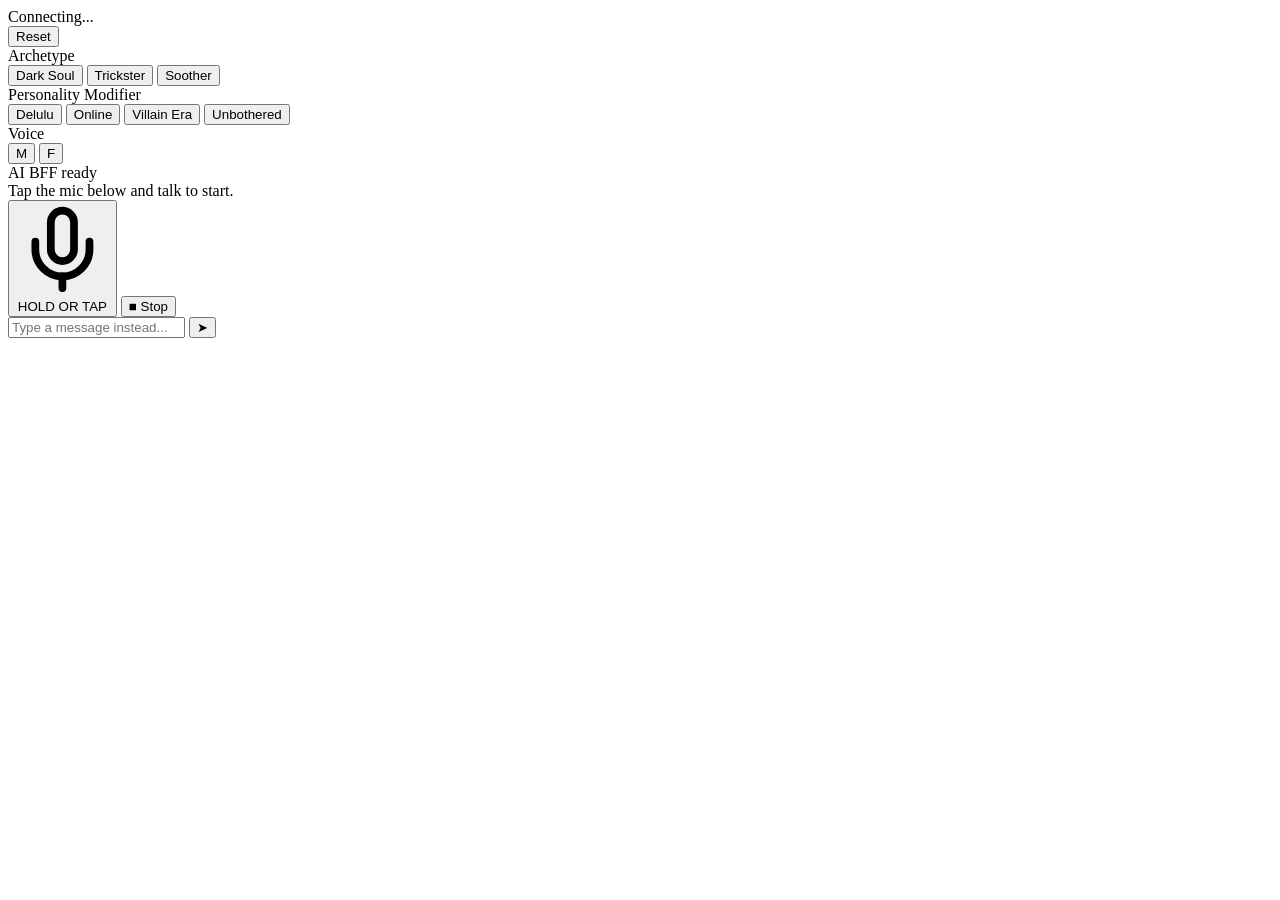
==== liveAiBff/static/index.html @ d561572c "Initial commit: AI BFF script generator and live interaction engine" ====
<!DOCTYPE html>
<html lang="en">
<head>
    <meta charset="UTF-8">
    <meta name="viewport" content="width=device-width, initial-scale=1.0, maximum-scale=1.0, user-scalable=no">
    <title>AI BFF Live Stage Controller</title>
    <link rel="stylesheet" href="/static/styles.css">
</head>
<body>
    <div class="app-container">
        <!-- Header -->
        <header class="app-header">
            <div class="header-left">
                <span class="status-indicator" id="statusDot"></span>
                <span class="status-title" id="statusText">Connecting...</span>
            </div>
            <div class="header-right">
                <button id="resetBtn" class="pill-btn danger" title="Clear conversation memory">Reset</button>
            </div>
        </header>

        <!-- Persona Configuration Selectors -->
        <section class="persona-selector">
            <!-- Archetype -->
            <div class="selector-group">
                <label class="group-label">Archetype</label>
                <div class="chip-row" id="archetypeChips">
                    <button class="chip active" data-archetype="DarkSoul">Dark Soul</button>
                    <button class="chip" data-archetype="Trickster">Trickster</button>
                    <button class="chip" data-archetype="Soother">Soother</button>
                </div>
            </div>

            <!-- Attitude Modifier -->
            <div class="selector-group">
                <label class="group-label">Personality Modifier</label>
                <div class="chip-row" id="attitudeChips">
                    <button class="chip active" data-attitude="Delulu">Delulu</button>
                    <button class="chip" data-attitude="ChronicallyOnline">Online</button>
                    <button class="chip" data-attitude="VillainEra">Villain Era</button>
                    <button class="chip" data-attitude="Unbothered">Unbothered</button>
                </div>
            </div>

            <!-- Voice Gender -->
            <div class="selector-group">
                <label class="group-label">Voice</label>
                <div class="chip-row" id="genderChips">
                    <button class="chip active" data-gender="M">M</button>
                    <button class="chip" data-gender="F">F</button>
                </div>
            </div>
        </section>

        <!-- Live Interaction Screen / Dialogue Feed -->
        <section class="dialogue-screen" id="dialogueScreen">
            <div class="dialogue-card" id="activeCard">
                <div class="card-meta">
                    <span class="speaker-tag" id="activeSpeaker">AI BFF</span>
                    <span class="emotion-badge" id="activeEmotion">ready</span>
                </div>
                <div class="karaoke-text" id="karaokeContainer">
                    Tap the mic below and talk to start.
                </div>
            </div>
        </section>

        <!-- Hidden Audio Element -->
        <audio id="audioPlayer" preload="auto"></audio>

        <!-- Live Controls -->
        <footer class="app-footer">
            <div class="mic-container">
                <button id="micBtn" class="mic-button" aria-label="Hold to talk or tap to speak">
                    <svg class="mic-icon" viewBox="0 0 24 24" fill="none" stroke="currentColor" stroke-width="2" stroke-linecap="round" stroke-linejoin="round">
                        <path d="M12 2a3 3 0 0 0-3 3v7a3 3 0 0 0 6 0V5a3 3 0 0 0-3-3Z"/>
                        <path d="M19 10v2a7 7 0 0 1-14 0v-2"/>
                        <line x1="12" x2="12" y1="19" y2="22"/>
                    </svg>
                    <span class="mic-label">HOLD OR TAP</span>
                </button>
                <button id="stopBtn" class="pill-btn stop-audio-btn" title="Stop Audio">■ Stop</button>
            </div>

            <!-- Manual input fallback -->
            <form id="textForm" class="text-input-form" onsubmit="return false;">
                <input type="text" id="textInput" placeholder="Type a message instead..." autocomplete="off">
                <button type="submit" id="sendBtn" class="send-button">➤</button>
            </form>
        </footer>
    </div>

    <script src="/static/app.js"></script>
</body>
</html>
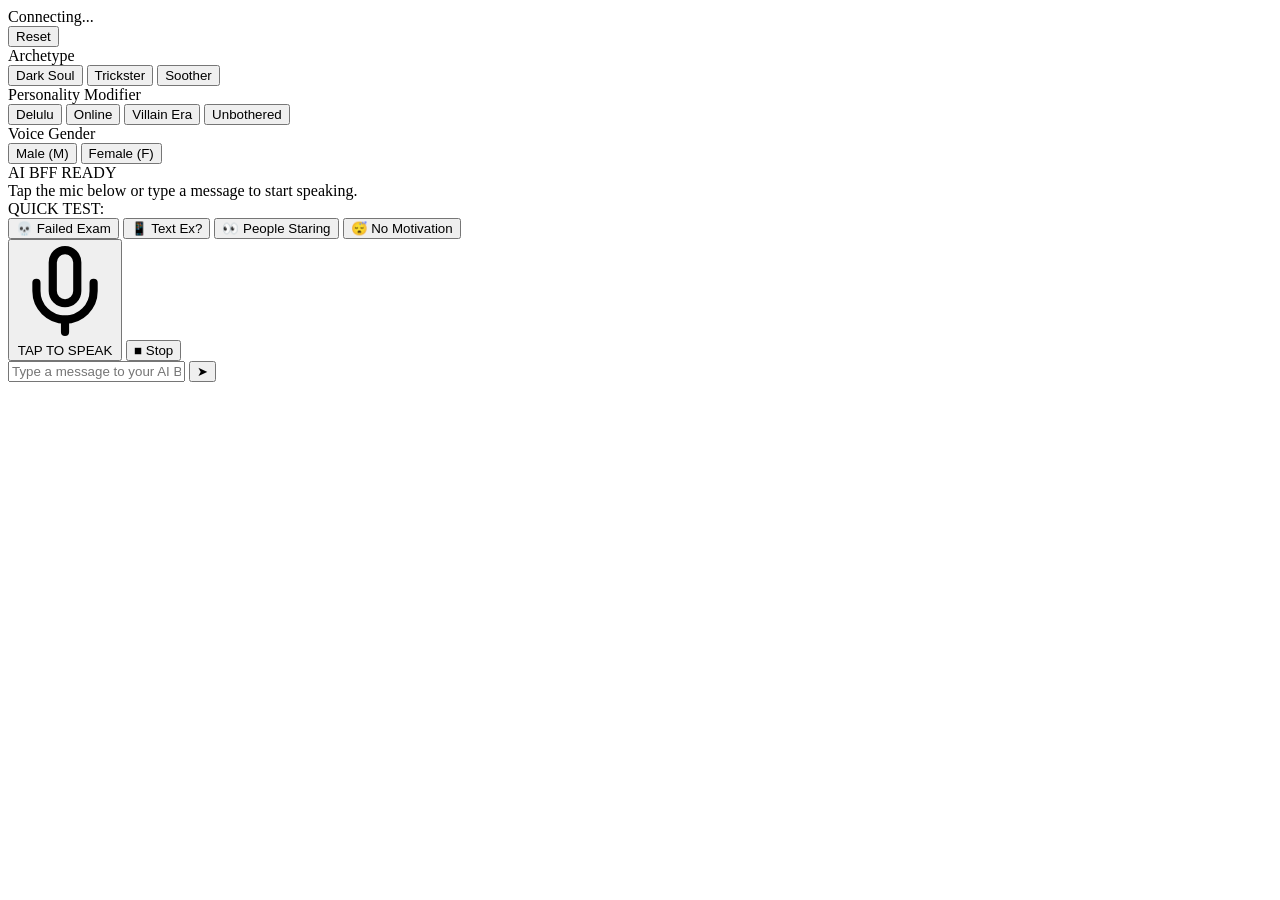
==== commit 89cf7e56: "Fix text input submission, add dual-engine mic with Whisper STT, add quick prompts, and unlock audio" ====
--- a/liveAiBff/static/index.html
+++ b/liveAiBff/static/index.html
@@ -25,9 +25,9 @@
             <div class="selector-group">
                 <label class="group-label">Archetype</label>
                 <div class="chip-row" id="archetypeChips">
-                    <button class="chip active" data-archetype="DarkSoul">Dark Soul</button>
-                    <button class="chip" data-archetype="Trickster">Trickster</button>
-                    <button class="chip" data-archetype="Soother">Soother</button>
+                    <button type="button" class="chip active" data-archetype="DarkSoul">Dark Soul</button>
+                    <button type="button" class="chip" data-archetype="Trickster">Trickster</button>
+                    <button type="button" class="chip" data-archetype="Soother">Soother</button>
                 </div>
             </div>
 
@@ -35,19 +35,19 @@
             <div class="selector-group">
                 <label class="group-label">Personality Modifier</label>
                 <div class="chip-row" id="attitudeChips">
-                    <button class="chip active" data-attitude="Delulu">Delulu</button>
-                    <button class="chip" data-attitude="ChronicallyOnline">Online</button>
-                    <button class="chip" data-attitude="VillainEra">Villain Era</button>
-                    <button class="chip" data-attitude="Unbothered">Unbothered</button>
+                    <button type="button" class="chip active" data-attitude="Delulu">Delulu</button>
+                    <button type="button" class="chip" data-attitude="ChronicallyOnline">Online</button>
+                    <button type="button" class="chip" data-attitude="VillainEra">Villain Era</button>
+                    <button type="button" class="chip" data-attitude="Unbothered">Unbothered</button>
                 </div>
             </div>
 
             <!-- Voice Gender -->
             <div class="selector-group">
-                <label class="group-label">Voice</label>
+                <label class="group-label">Voice Gender</label>
                 <div class="chip-row" id="genderChips">
-                    <button class="chip active" data-gender="M">M</button>
-                    <button class="chip" data-gender="F">F</button>
+                    <button type="button" class="chip active" data-gender="M">Male (M)</button>
+                    <button type="button" class="chip" data-gender="F">Female (F)</button>
                 </div>
             </div>
         </section>
@@ -57,10 +57,11 @@
             <div class="dialogue-card" id="activeCard">
                 <div class="card-meta">
                     <span class="speaker-tag" id="activeSpeaker">AI BFF</span>
-                    <span class="emotion-badge" id="activeEmotion">ready</span>
+                    <span class="emotion-badge" id="activeEmotion">READY</span>
                 </div>
+                <div class="user-bubble" id="userBubble" style="display: none;"></div>
                 <div class="karaoke-text" id="karaokeContainer">
-                    Tap the mic below and talk to start.
+                    Tap the mic below or type a message to start speaking.
                 </div>
             </div>
         </section>
@@ -68,25 +69,36 @@
         <!-- Hidden Audio Element -->
         <audio id="audioPlayer" preload="auto"></audio>
 
+        <!-- Quick Prompts -->
+        <div class="quick-prompts-container">
+            <span class="quick-label">QUICK TEST:</span>
+            <div class="quick-chips">
+                <button type="button" class="quick-chip" data-prompt="Bestie, I think I failed my exam today.">💀 Failed Exam</button>
+                <button type="button" class="quick-chip" data-prompt="Should I text my ex right now?">📱 Text Ex?</button>
+                <button type="button" class="quick-chip" data-prompt="Everyone at school is literally staring at me.">👀 People Staring</button>
+                <button type="button" class="quick-chip" data-prompt="I have zero motivation to do anything.">😴 No Motivation</button>
+            </div>
+        </div>
+
         <!-- Live Controls -->
         <footer class="app-footer">
             <div class="mic-container">
-                <button id="micBtn" class="mic-button" aria-label="Hold to talk or tap to speak">
+                <button type="button" id="micBtn" class="mic-button" aria-label="Tap to speak">
                     <svg class="mic-icon" viewBox="0 0 24 24" fill="none" stroke="currentColor" stroke-width="2" stroke-linecap="round" stroke-linejoin="round">
                         <path d="M12 2a3 3 0 0 0-3 3v7a3 3 0 0 0 6 0V5a3 3 0 0 0-3-3Z"/>
                         <path d="M19 10v2a7 7 0 0 1-14 0v-2"/>
                         <line x1="12" x2="12" y1="19" y2="22"/>
                     </svg>
-                    <span class="mic-label">HOLD OR TAP</span>
+                    <span class="mic-label" id="micLabel">TAP TO SPEAK</span>
                 </button>
-                <button id="stopBtn" class="pill-btn stop-audio-btn" title="Stop Audio">■ Stop</button>
+                <button type="button" id="stopBtn" class="pill-btn stop-audio-btn" title="Stop Audio">■ Stop</button>
             </div>
 
-            <!-- Manual input fallback -->
-            <form id="textForm" class="text-input-form" onsubmit="return false;">
-                <input type="text" id="textInput" placeholder="Type a message instead..." autocomplete="off">
-                <button type="submit" id="sendBtn" class="send-button">➤</button>
-            </form>
+            <!-- Manual input bar (Div container, no form submission blocking) -->
+            <div class="text-input-form">
+                <input type="text" id="textInput" placeholder="Type a message to your AI BFF..." autocomplete="off">
+                <button type="button" id="sendBtn" class="send-button" title="Send message">➤</button>
+            </div>
         </footer>
     </div>
 
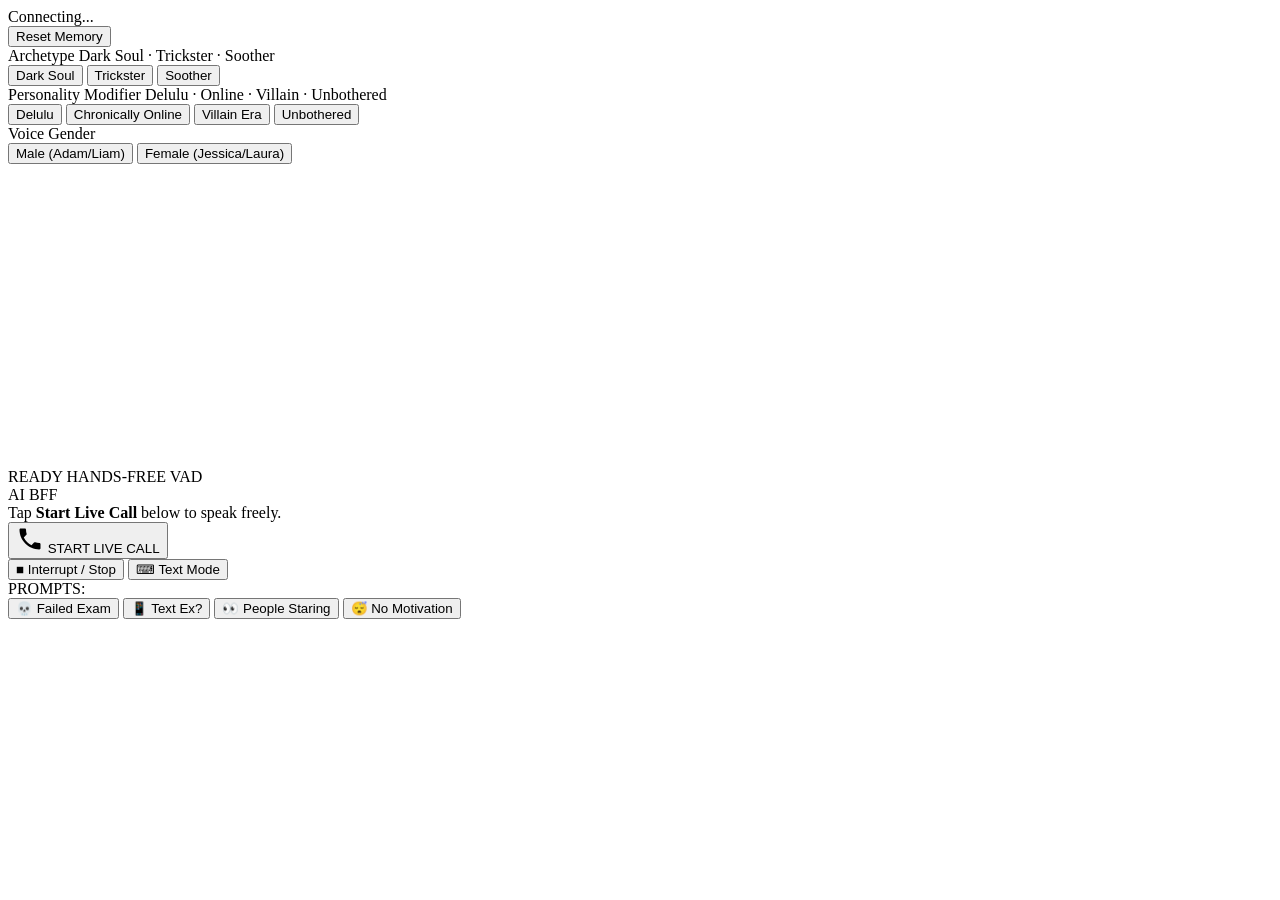
==== commit 7a7bfb1c: "Convert liveAiBff to hands-free voice-first duplex call mode with VAD, audio orb visualizer, and bar" ====
--- a/liveAiBff/static/index.html
+++ b/liveAiBff/static/index.html
@@ -3,27 +3,29 @@
 <head>
     <meta charset="UTF-8">
     <meta name="viewport" content="width=device-width, initial-scale=1.0, maximum-scale=1.0, user-scalable=no">
-    <title>AI BFF Live Stage Controller</title>
+    <title>AI BFF - Real-Time Live Voice</title>
     <link rel="stylesheet" href="/static/styles.css">
 </head>
 <body>
     <div class="app-container">
-        <!-- Header -->
+        <!-- Top Status Bar -->
         <header class="app-header">
             <div class="header-left">
                 <span class="status-indicator" id="statusDot"></span>
                 <span class="status-title" id="statusText">Connecting...</span>
             </div>
             <div class="header-right">
-                <button id="resetBtn" class="pill-btn danger" title="Clear conversation memory">Reset</button>
+                <button type="button" id="resetBtn" class="pill-btn danger" title="Clear memory">Reset Memory</button>
             </div>
         </header>
 
-        <!-- Persona Configuration Selectors -->
+        <!-- Persona Configuration Chips -->
         <section class="persona-selector">
-            <!-- Archetype -->
             <div class="selector-group">
-                <label class="group-label">Archetype</label>
+                <div class="selector-header">
+                    <label class="group-label">Archetype</label>
+                    <span class="persona-hint">Dark Soul · Trickster · Soother</span>
+                </div>
                 <div class="chip-row" id="archetypeChips">
                     <button type="button" class="chip active" data-archetype="DarkSoul">Dark Soul</button>
                     <button type="button" class="chip" data-archetype="Trickster">Trickster</button>
@@ -31,73 +33,88 @@
                 </div>
             </div>
 
-            <!-- Attitude Modifier -->
             <div class="selector-group">
-                <label class="group-label">Personality Modifier</label>
+                <div class="selector-header">
+                    <label class="group-label">Personality Modifier</label>
+                    <span class="persona-hint">Delulu · Online · Villain · Unbothered</span>
+                </div>
                 <div class="chip-row" id="attitudeChips">
                     <button type="button" class="chip active" data-attitude="Delulu">Delulu</button>
-                    <button type="button" class="chip" data-attitude="ChronicallyOnline">Online</button>
+                    <button type="button" class="chip" data-attitude="ChronicallyOnline">Chronically Online</button>
                     <button type="button" class="chip" data-attitude="VillainEra">Villain Era</button>
                     <button type="button" class="chip" data-attitude="Unbothered">Unbothered</button>
                 </div>
             </div>
 
-            <!-- Voice Gender -->
-            <div class="selector-group">
+            <div class="selector-group compact">
                 <label class="group-label">Voice Gender</label>
                 <div class="chip-row" id="genderChips">
-                    <button type="button" class="chip active" data-gender="M">Male (M)</button>
-                    <button type="button" class="chip" data-gender="F">Female (F)</button>
+                    <button type="button" class="chip active" data-gender="M">Male (Adam/Liam)</button>
+                    <button type="button" class="chip" data-gender="F">Female (Jessica/Laura)</button>
                 </div>
             </div>
         </section>
 
-        <!-- Live Interaction Screen / Dialogue Feed -->
-        <section class="dialogue-screen" id="dialogueScreen">
-            <div class="dialogue-card" id="activeCard">
+        <!-- Central Live Voice Visualizer & Stage Card -->
+        <main class="voice-stage">
+            <!-- Dynamic Voice Orb Canvas -->
+            <div class="orb-container">
+                <canvas id="visualizerCanvas" width="300" height="300"></canvas>
+                <div class="orb-overlay">
+                    <span class="emotion-badge" id="activeEmotion">READY</span>
+                    <span class="live-indicator" id="liveIndicator">HANDS-FREE VAD</span>
+                </div>
+            </div>
+
+            <!-- Real-Time Subtitle & Karaoke Card -->
+            <div class="dialogue-card" id="dialogueCard">
                 <div class="card-meta">
                     <span class="speaker-tag" id="activeSpeaker">AI BFF</span>
-                    <span class="emotion-badge" id="activeEmotion">READY</span>
+                    <span class="turn-timing" id="turnTiming"></span>
                 </div>
                 <div class="user-bubble" id="userBubble" style="display: none;"></div>
                 <div class="karaoke-text" id="karaokeContainer">
-                    Tap the mic below or type a message to start speaking.
+                    Tap <strong>Start Live Call</strong> below to speak freely.
                 </div>
             </div>
-        </section>
+        </main>
 
-        <!-- Hidden Audio Element -->
+        <!-- Hidden Audio Player for Low-Latency Playback -->
         <audio id="audioPlayer" preload="auto"></audio>
 
-        <!-- Quick Prompts -->
-        <div class="quick-prompts-container">
-            <span class="quick-label">QUICK TEST:</span>
-            <div class="quick-chips">
-                <button type="button" class="quick-chip" data-prompt="Bestie, I think I failed my exam today.">💀 Failed Exam</button>
-                <button type="button" class="quick-chip" data-prompt="Should I text my ex right now?">📱 Text Ex?</button>
-                <button type="button" class="quick-chip" data-prompt="Everyone at school is literally staring at me.">👀 People Staring</button>
-                <button type="button" class="quick-chip" data-prompt="I have zero motivation to do anything.">😴 No Motivation</button>
-            </div>
-        </div>
+        <!-- Voice Call Controls -->
+        <footer class="app-footer">
+            <!-- Primary Live Call Button -->
+            <button type="button" id="callToggleBtn" class="call-toggle-btn idle">
+                <span class="call-icon">
+                    <svg viewBox="0 0 24 24" fill="currentColor" width="28" height="28">
+                        <path d="M20.01 15.38c-1.23 0-2.42-.2-3.53-.56a.977.977 0 00-1.01.24l-2.2 2.2a15.05 15.05 0 01-6.59-6.59l2.2-2.21a.96.96 0 00.25-1.01A11.36 11.36 0 018.57 3.9c0-.55-.45-1-1-1H4c-.55 0-1 .45-1 1 0 9.39 7.61 17 17 17 .55 0 1-.45 1-1v-3.52c0-.55-.45-1-.99-1z"/>
+                    </svg>
+                </span>
+                <span class="call-text" id="callBtnText">START LIVE CALL</span>
+            </button>
 
-        <!-- Live Controls -->
-        <footer class="app-footer">
-            <div class="mic-container">
-                <button type="button" id="micBtn" class="mic-button" aria-label="Tap to speak">
-                    <svg class="mic-icon" viewBox="0 0 24 24" fill="none" stroke="currentColor" stroke-width="2" stroke-linecap="round" stroke-linejoin="round">
-                        <path d="M12 2a3 3 0 0 0-3 3v7a3 3 0 0 0 6 0V5a3 3 0 0 0-3-3Z"/>
-                        <path d="M19 10v2a7 7 0 0 1-14 0v-2"/>
-                        <line x1="12" x2="12" y1="19" y2="22"/>
-                    </svg>
-                    <span class="mic-label" id="micLabel">TAP TO SPEAK</span>
-                </button>
-                <button type="button" id="stopBtn" class="pill-btn stop-audio-btn" title="Stop Audio">■ Stop</button>
+            <!-- Secondary Controls Row (Barge-in Stop + Text Toggle) -->
+            <div class="secondary-controls">
+                <button type="button" id="stopBtn" class="pill-btn stop-audio-btn">■ Interrupt / Stop</button>
+                <button type="button" id="textToggleBtn" class="pill-btn secondary-btn">⌨ Text Mode</button>
             </div>
 
-            <!-- Manual input bar (Div container, no form submission blocking) -->
-            <div class="text-input-form">
-                <input type="text" id="textInput" placeholder="Type a message to your AI BFF..." autocomplete="off">
-                <button type="button" id="sendBtn" class="send-button" title="Send message">➤</button>
+            <!-- Collapsible Secondary Text Bar -->
+            <div class="collapsible-text-bar" id="textBar" style="display: none;">
+                <input type="text" id="textInput" placeholder="Type a message..." autocomplete="off">
+                <button type="button" id="sendBtn" class="send-button">➤</button>
+            </div>
+
+            <!-- Quick Trigger Chips for Stage Rehearsal -->
+            <div class="quick-prompts-container">
+                <span class="quick-label">PROMPTS:</span>
+                <div class="quick-chips">
+                    <button type="button" class="quick-chip" data-prompt="Bestie, I think I failed my exam today.">💀 Failed Exam</button>
+                    <button type="button" class="quick-chip" data-prompt="Should I text my ex right now?">📱 Text Ex?</button>
+                    <button type="button" class="quick-chip" data-prompt="Everyone at school is literally staring at me.">👀 People Staring</button>
+                    <button type="button" class="quick-chip" data-prompt="I have zero motivation to do anything.">😴 No Motivation</button>
+                </div>
             </div>
         </footer>
     </div>
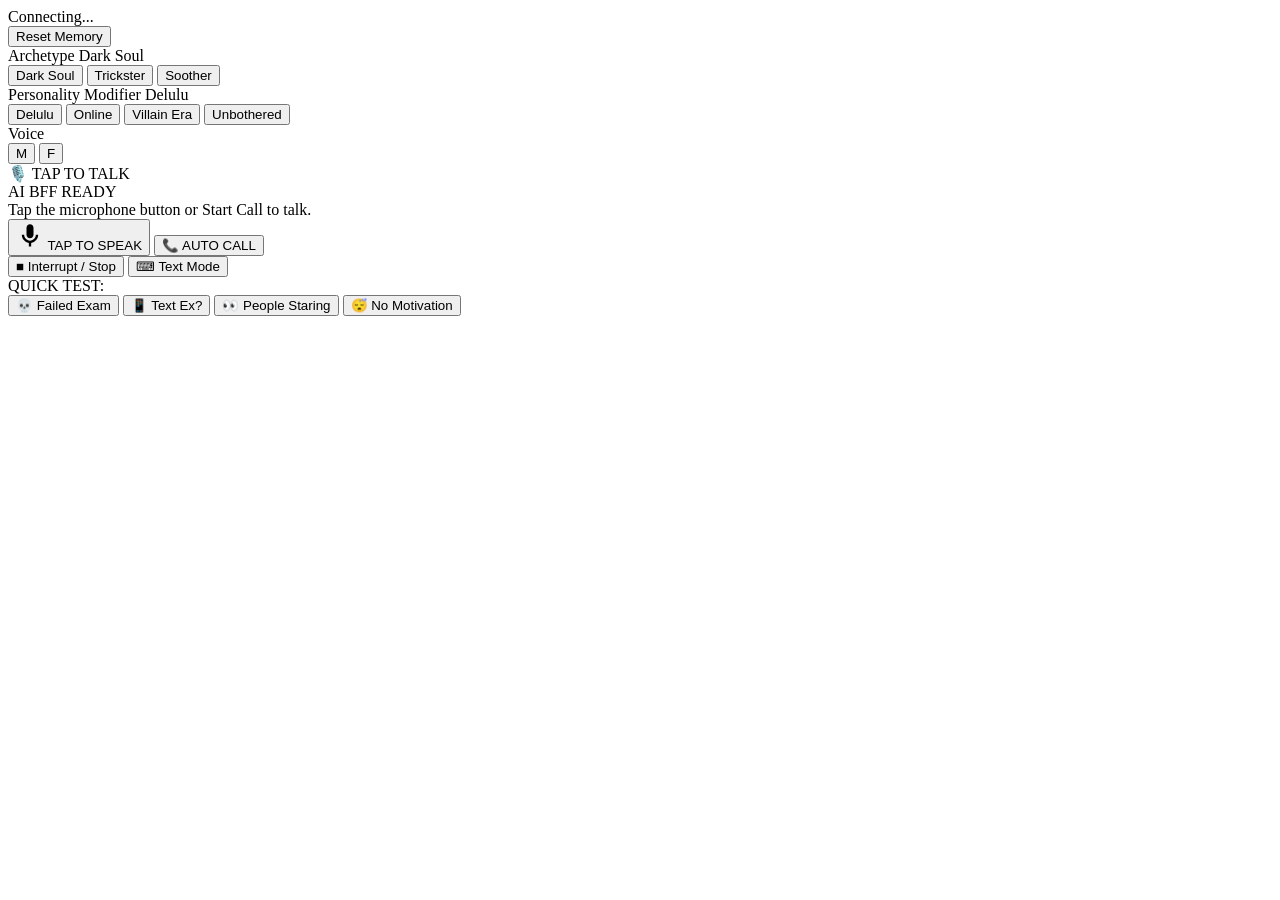
==== commit 30dc8088: "Refactor voice interaction: reliable single-stream recognition, dual-mode auto-call and push-to-talk" ====
--- a/liveAiBff/static/index.html
+++ b/liveAiBff/static/index.html
@@ -3,7 +3,7 @@
 <head>
     <meta charset="UTF-8">
     <meta name="viewport" content="width=device-width, initial-scale=1.0, maximum-scale=1.0, user-scalable=no">
-    <title>AI BFF - Real-Time Live Voice</title>
+    <title>AI BFF - Real-Time Live Talk</title>
     <link rel="stylesheet" href="/static/styles.css">
 </head>
 <body>
@@ -19,12 +19,12 @@
             </div>
         </header>
 
-        <!-- Persona Configuration Chips -->
+        <!-- Persona Configuration Selectors -->
         <section class="persona-selector">
             <div class="selector-group">
                 <div class="selector-header">
                     <label class="group-label">Archetype</label>
-                    <span class="persona-hint">Dark Soul · Trickster · Soother</span>
+                    <span class="persona-hint" id="activeArchetypeLabel">Dark Soul</span>
                 </div>
                 <div class="chip-row" id="archetypeChips">
                     <button type="button" class="chip active" data-archetype="DarkSoul">Dark Soul</button>
@@ -36,45 +36,47 @@
             <div class="selector-group">
                 <div class="selector-header">
                     <label class="group-label">Personality Modifier</label>
-                    <span class="persona-hint">Delulu · Online · Villain · Unbothered</span>
+                    <span class="persona-hint" id="activeAttitudeLabel">Delulu</span>
                 </div>
                 <div class="chip-row" id="attitudeChips">
                     <button type="button" class="chip active" data-attitude="Delulu">Delulu</button>
-                    <button type="button" class="chip" data-attitude="ChronicallyOnline">Chronically Online</button>
+                    <button type="button" class="chip" data-attitude="ChronicallyOnline">Online</button>
                     <button type="button" class="chip" data-attitude="VillainEra">Villain Era</button>
                     <button type="button" class="chip" data-attitude="Unbothered">Unbothered</button>
                 </div>
             </div>
 
             <div class="selector-group compact">
-                <label class="group-label">Voice Gender</label>
+                <label class="group-label">Voice</label>
                 <div class="chip-row" id="genderChips">
-                    <button type="button" class="chip active" data-gender="M">Male (Adam/Liam)</button>
-                    <button type="button" class="chip" data-gender="F">Female (Jessica/Laura)</button>
+                    <button type="button" class="chip active" data-gender="M">M</button>
+                    <button type="button" class="chip" data-gender="F">F</button>
                 </div>
             </div>
         </section>
 
-        <!-- Central Live Voice Visualizer & Stage Card -->
+        <!-- Main Live Voice Card -->
         <main class="voice-stage">
-            <!-- Dynamic Voice Orb Canvas -->
-            <div class="orb-container">
-                <canvas id="visualizerCanvas" width="300" height="300"></canvas>
-                <div class="orb-overlay">
-                    <span class="emotion-badge" id="activeEmotion">READY</span>
-                    <span class="live-indicator" id="liveIndicator">HANDS-FREE VAD</span>
+            <!-- Pulsing State Display -->
+            <div class="state-circle-container">
+                <div class="state-circle" id="stateCircle">
+                    <div class="pulse-ring" id="pulseRing"></div>
+                    <div class="circle-inner">
+                        <span class="circle-icon" id="circleIcon">🎙️</span>
+                        <span class="circle-label" id="circleLabel">TAP TO TALK</span>
+                    </div>
                 </div>
             </div>
 
-            <!-- Real-Time Subtitle & Karaoke Card -->
+            <!-- Dialogue Subtitle Card -->
             <div class="dialogue-card" id="dialogueCard">
                 <div class="card-meta">
                     <span class="speaker-tag" id="activeSpeaker">AI BFF</span>
-                    <span class="turn-timing" id="turnTiming"></span>
+                    <span class="emotion-badge" id="activeEmotion">READY</span>
                 </div>
                 <div class="user-bubble" id="userBubble" style="display: none;"></div>
                 <div class="karaoke-text" id="karaokeContainer">
-                    Tap <strong>Start Live Call</strong> below to speak freely.
+                    Tap the microphone button or Start Call to talk.
                 </div>
             </div>
         </main>
@@ -82,33 +84,43 @@
         <!-- Hidden Audio Player for Low-Latency Playback -->
         <audio id="audioPlayer" preload="auto"></audio>
 
-        <!-- Voice Call Controls -->
+        <!-- Live Voice Controls -->
         <footer class="app-footer">
-            <!-- Primary Live Call Button -->
-            <button type="button" id="callToggleBtn" class="call-toggle-btn idle">
-                <span class="call-icon">
-                    <svg viewBox="0 0 24 24" fill="currentColor" width="28" height="28">
-                        <path d="M20.01 15.38c-1.23 0-2.42-.2-3.53-.56a.977.977 0 00-1.01.24l-2.2 2.2a15.05 15.05 0 01-6.59-6.59l2.2-2.21a.96.96 0 00.25-1.01A11.36 11.36 0 018.57 3.9c0-.55-.45-1-1-1H4c-.55 0-1 .45-1 1 0 9.39 7.61 17 17 17 .55 0 1-.45 1-1v-3.52c0-.55-.45-1-.99-1z"/>
-                    </svg>
-                </span>
-                <span class="call-text" id="callBtnText">START LIVE CALL</span>
-            </button>
+            <!-- Live Action Row -->
+            <div class="action-buttons-row">
+                <!-- Push to Talk Mic Button -->
+                <button type="button" id="micBtn" class="big-mic-btn" aria-label="Tap to speak">
+                    <span class="mic-svg-icon">
+                        <svg viewBox="0 0 24 24" fill="currentColor" width="28" height="28">
+                            <path d="M12 14c1.66 0 3-1.34 3-3V5c0-1.66-1.34-3-3-3S9 3.34 9 5v6c0 1.66 1.34 3 3 3z"/>
+                            <path d="M17 11c0 2.76-2.24 5-5 5s-5-2.24-5-5H5c0 3.53 2.61 6.43 6 6.92V21h2v-3.08c3.39-.49 6-3.39 6-6.92h-2z"/>
+                        </svg>
+                    </span>
+                    <span id="micButtonText">TAP TO SPEAK</span>
+                </button>
 
-            <!-- Secondary Controls Row (Barge-in Stop + Text Toggle) -->
+                <!-- Hands-Free Call Mode Toggle -->
+                <button type="button" id="callModeBtn" class="call-mode-btn" title="Toggle hands-free conversation">
+                    <span class="call-mode-icon">📞</span>
+                    <span id="callModeLabel">AUTO CALL</span>
+                </button>
+            </div>
+
+            <!-- Control Actions (Stop / Text Mode) -->
             <div class="secondary-controls">
                 <button type="button" id="stopBtn" class="pill-btn stop-audio-btn">■ Interrupt / Stop</button>
                 <button type="button" id="textToggleBtn" class="pill-btn secondary-btn">⌨ Text Mode</button>
             </div>
 
-            <!-- Collapsible Secondary Text Bar -->
+            <!-- Collapsible Text Input Bar -->
             <div class="collapsible-text-bar" id="textBar" style="display: none;">
                 <input type="text" id="textInput" placeholder="Type a message..." autocomplete="off">
                 <button type="button" id="sendBtn" class="send-button">➤</button>
             </div>
 
-            <!-- Quick Trigger Chips for Stage Rehearsal -->
+            <!-- Quick Stage Prompts -->
             <div class="quick-prompts-container">
-                <span class="quick-label">PROMPTS:</span>
+                <span class="quick-label">QUICK TEST:</span>
                 <div class="quick-chips">
                     <button type="button" class="quick-chip" data-prompt="Bestie, I think I failed my exam today.">💀 Failed Exam</button>
                     <button type="button" class="quick-chip" data-prompt="Should I text my ex right now?">📱 Text Ex?</button>
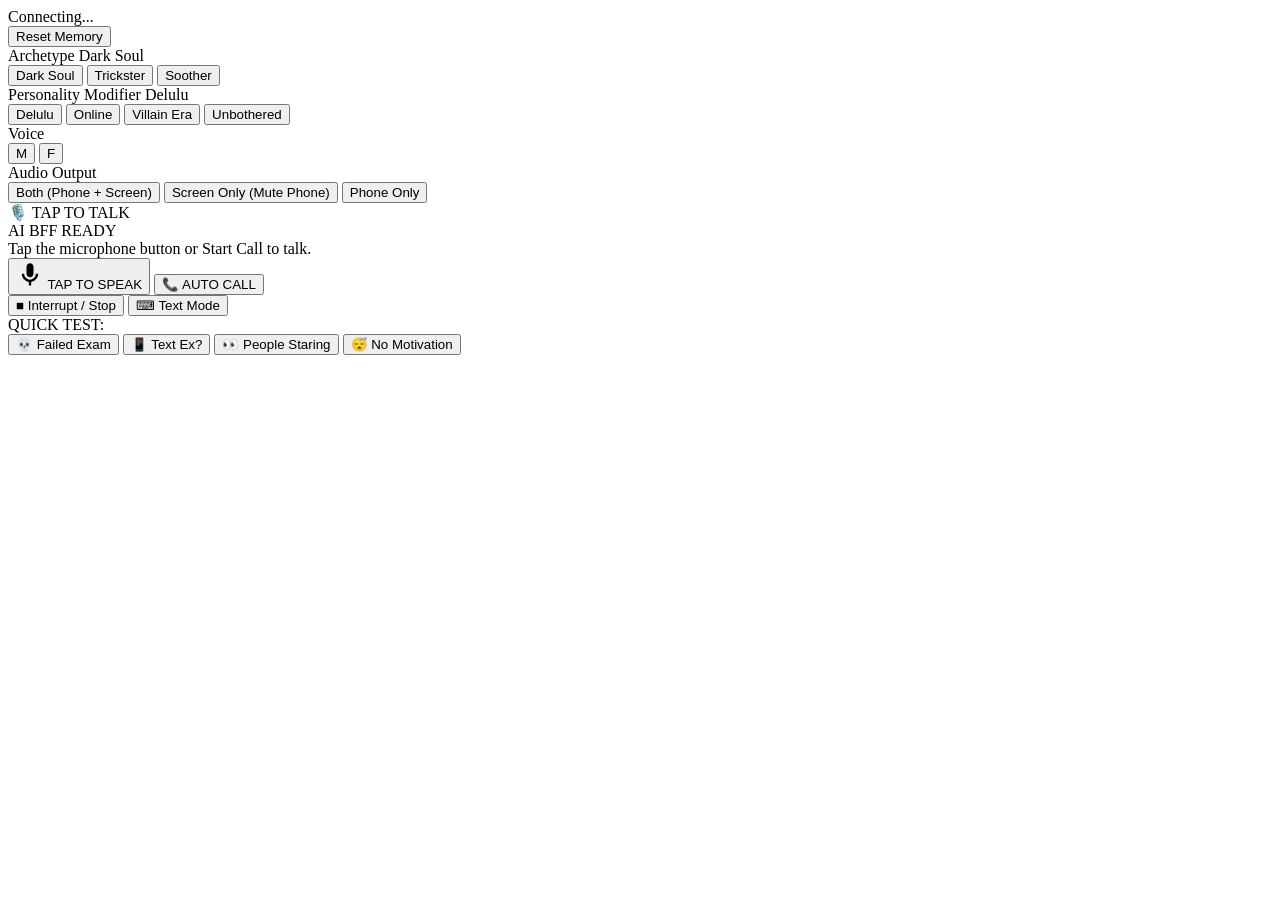
==== commit eec81279: "Add audio output routing (Both / Screen Only / Phone Only) and complete 3D screen animation client g" ====
--- a/liveAiBff/static/index.html
+++ b/liveAiBff/static/index.html
@@ -51,6 +51,16 @@
                 <div class="chip-row" id="genderChips">
                     <button type="button" class="chip active" data-gender="M">M</button>
                     <button type="button" class="chip" data-gender="F">F</button>
+                </div>
+            </div>
+
+            <!-- Audio Output Routing Selector -->
+            <div class="selector-group compact">
+                <label class="group-label">Audio Output</label>
+                <div class="chip-row" id="audioRouteChips">
+                    <button type="button" class="chip active" data-route="both">Both (Phone + Screen)</button>
+                    <button type="button" class="chip" data-route="screen">Screen Only (Mute Phone)</button>
+                    <button type="button" class="chip" data-route="phone">Phone Only</button>
                 </div>
             </div>
         </section>
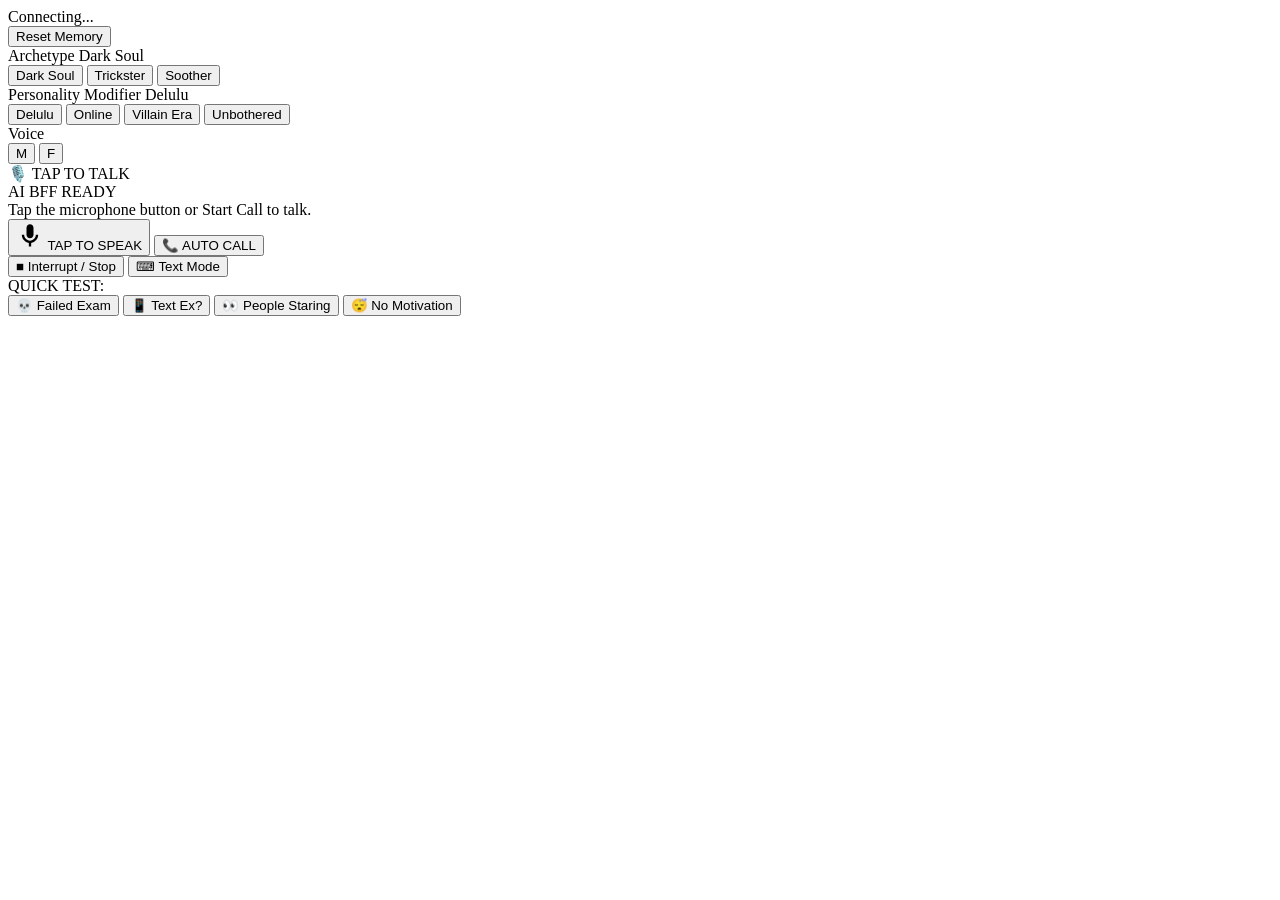
==== commit 064e7cc4: "Update master generator to produce both MP3 and JSON alignment timestamps side by side for all 24 ve" ====
--- a/liveAiBff/static/index.html
+++ b/liveAiBff/static/index.html
@@ -51,16 +51,6 @@
                 <div class="chip-row" id="genderChips">
                     <button type="button" class="chip active" data-gender="M">M</button>
                     <button type="button" class="chip" data-gender="F">F</button>
-                </div>
-            </div>
-
-            <!-- Audio Output Routing Selector -->
-            <div class="selector-group compact">
-                <label class="group-label">Audio Output</label>
-                <div class="chip-row" id="audioRouteChips">
-                    <button type="button" class="chip active" data-route="both">Both (Phone + Screen)</button>
-                    <button type="button" class="chip" data-route="screen">Screen Only (Mute Phone)</button>
-                    <button type="button" class="chip" data-route="phone">Phone Only</button>
                 </div>
             </div>
         </section>
